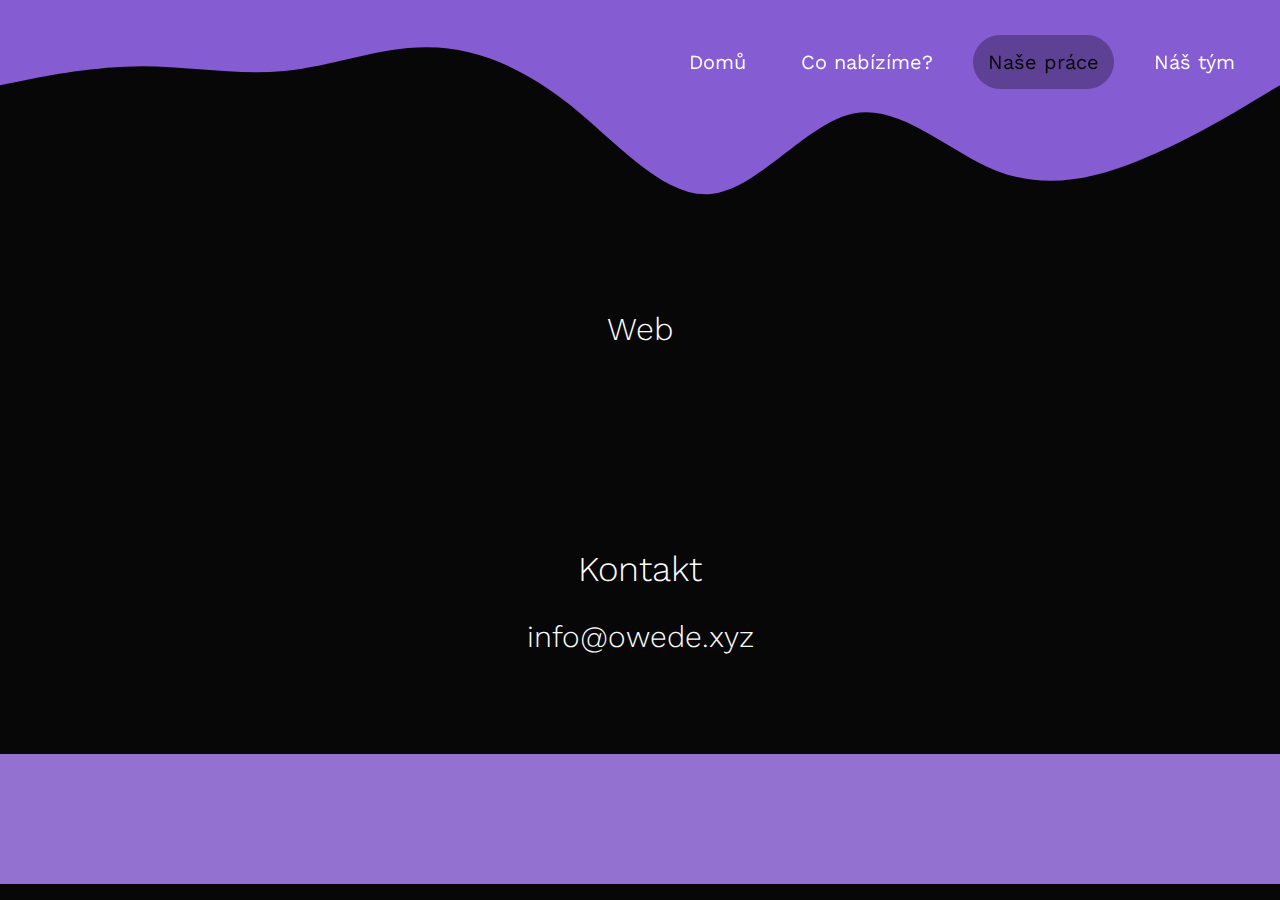
==== nase-prace.html @ 5d6139c3 "Add files via upload" ====
<!DOCTYPE html>
<html lang="en">
<head>
    <meta charset="UTF-8">
    <meta http-equiv="X-UA-Compatible" content="IE=edge">
    <meta name="viewport" content="width=device-width, initial-scale=1.0">
    <title>Owede - Original Web & Design</title>
    <link rel="stylesheet" href="nase-prace.css">
    <link rel="stylesheet" href="root.css">
    <link rel="preconnect" href="https://fonts.googleapis.com">
    <link rel="preconnect" href="https://fonts.gstatic.com" crossorigin>
    <link href="https://fonts.googleapis.com/css2?family=Work+Sans:wght@200;300;400;500;600;700;800;900&display=swap" rel="stylesheet">
</head>
<body>
    <div class="navigace">
        <nav>
            <img src="wave.svg" alt="">
            <div class="link-nav">
            <a href="">Domů</a>
            <a href="co-nabizime.html">Co nabízíme?</a>
            <a id="naseprace" href="nase-prace.html">Naše práce</a>
            <a href="">Náš tým</a>
        </nav>
    </div>
    </div>

    <div class="web">
        <h1>Web</h1>
    </div>
    
    <div class="kontakt">
    <h2>Kontakt</h2>
    <a href="mailto:info@owede.xyz">info@owede.xyz</a>
    </div>

    <div class="footer">
        <footer></footer>
    </div>



</body>
</html>
---- nase-prace.css ----
html {
    scroll-behavior: smooth;
}

body {
    background-color: var(--first-color);
    padding: 0%;
    margin: 0%;
    font-family: var(--first-font);
}

.navigace {
    position: relative;
    top: 0;
    user-select: none;
    z-index: 1001;
}

.link-nav {
    position: fixed;
    top: 25px;
    padding-top: 25px;
    padding-left: 18px; 
    right: 20px;
}

.link-nav a {
    background-color: var(--third-color);
    padding: 15px;
    border-radius: 30px;
    z-index: 1000;
}

.navigace a {
    color: var(--second-color);
    background-color: var(--third-color);
    text-decoration: none;
    font-size: 20px;
    margin: 0 10px 0 10px;
    transition: 0.5s;
}

.navigace a:hover {
    color: var(--first-color);
    filter: brightness(50%);
    background-color: var(--third-color);
}

#naseprace {
    color: var(--first-color);
    filter: brightness(70%);
    background-color: var(--third-color);
}

.web h1 {
    color: var(--second-color);
    font-weight: 300;
    text-align: center;
}




.kontakt {
    display: block;
    text-align: center;
    margin: 200px 0 0 0;
    color: var(--second-color);
}

.kontakt h2 {
    font-size: 35px;
    font-weight: 300;
}

.kontakt a {
    text-decoration: none;
    transition: 0.5s;
    color: var(--second-color);
    font-size: 30px;
    font-weight: 300;
}

.kontakt a:hover {
    color: var(--third-color);
}

.footer {
    height: 130px;
    width: 100%;
    background-color: var(--fourth-color);
    margin-top: 100px;
}
---- root.css ----
:root {
    --first-color: #070707;
    --second-color: #fdfdfd;
    --third-color: #865cd3;
    --fourth-color: #9371d1;
    --first-font: 'Work Sans', sans-serif;
}
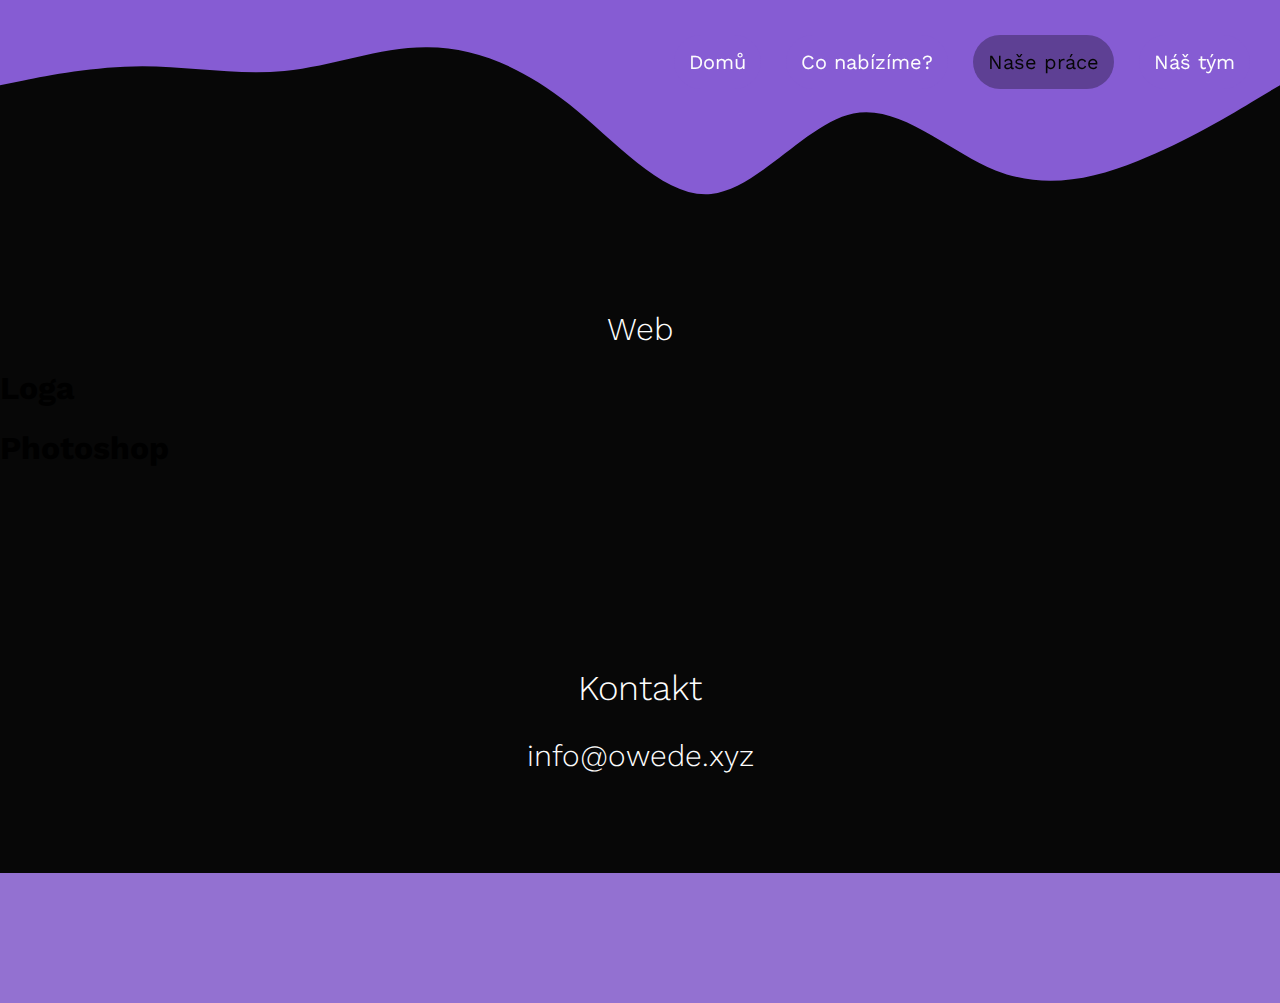
==== commit fce25685: "Add files via upload" ====
--- a/nase-prace.html
+++ b/nase-prace.html
@@ -16,7 +16,7 @@
         <nav>
             <img src="wave.svg" alt="">
             <div class="link-nav">
-            <a href="">Domů</a>
+            <a href="index.html">Domů</a>
             <a href="co-nabizime.html">Co nabízíme?</a>
             <a id="naseprace" href="nase-prace.html">Naše práce</a>
             <a href="">Náš tým</a>
@@ -26,6 +26,14 @@
 
     <div class="web">
         <h1>Web</h1>
+    </div>
+
+    <div class="loga">
+        <h1>Loga</h1>
+    </div>
+
+    <div class="photoshop">
+        <h1>Photoshop</h1>
     </div>
     
     <div class="kontakt">
